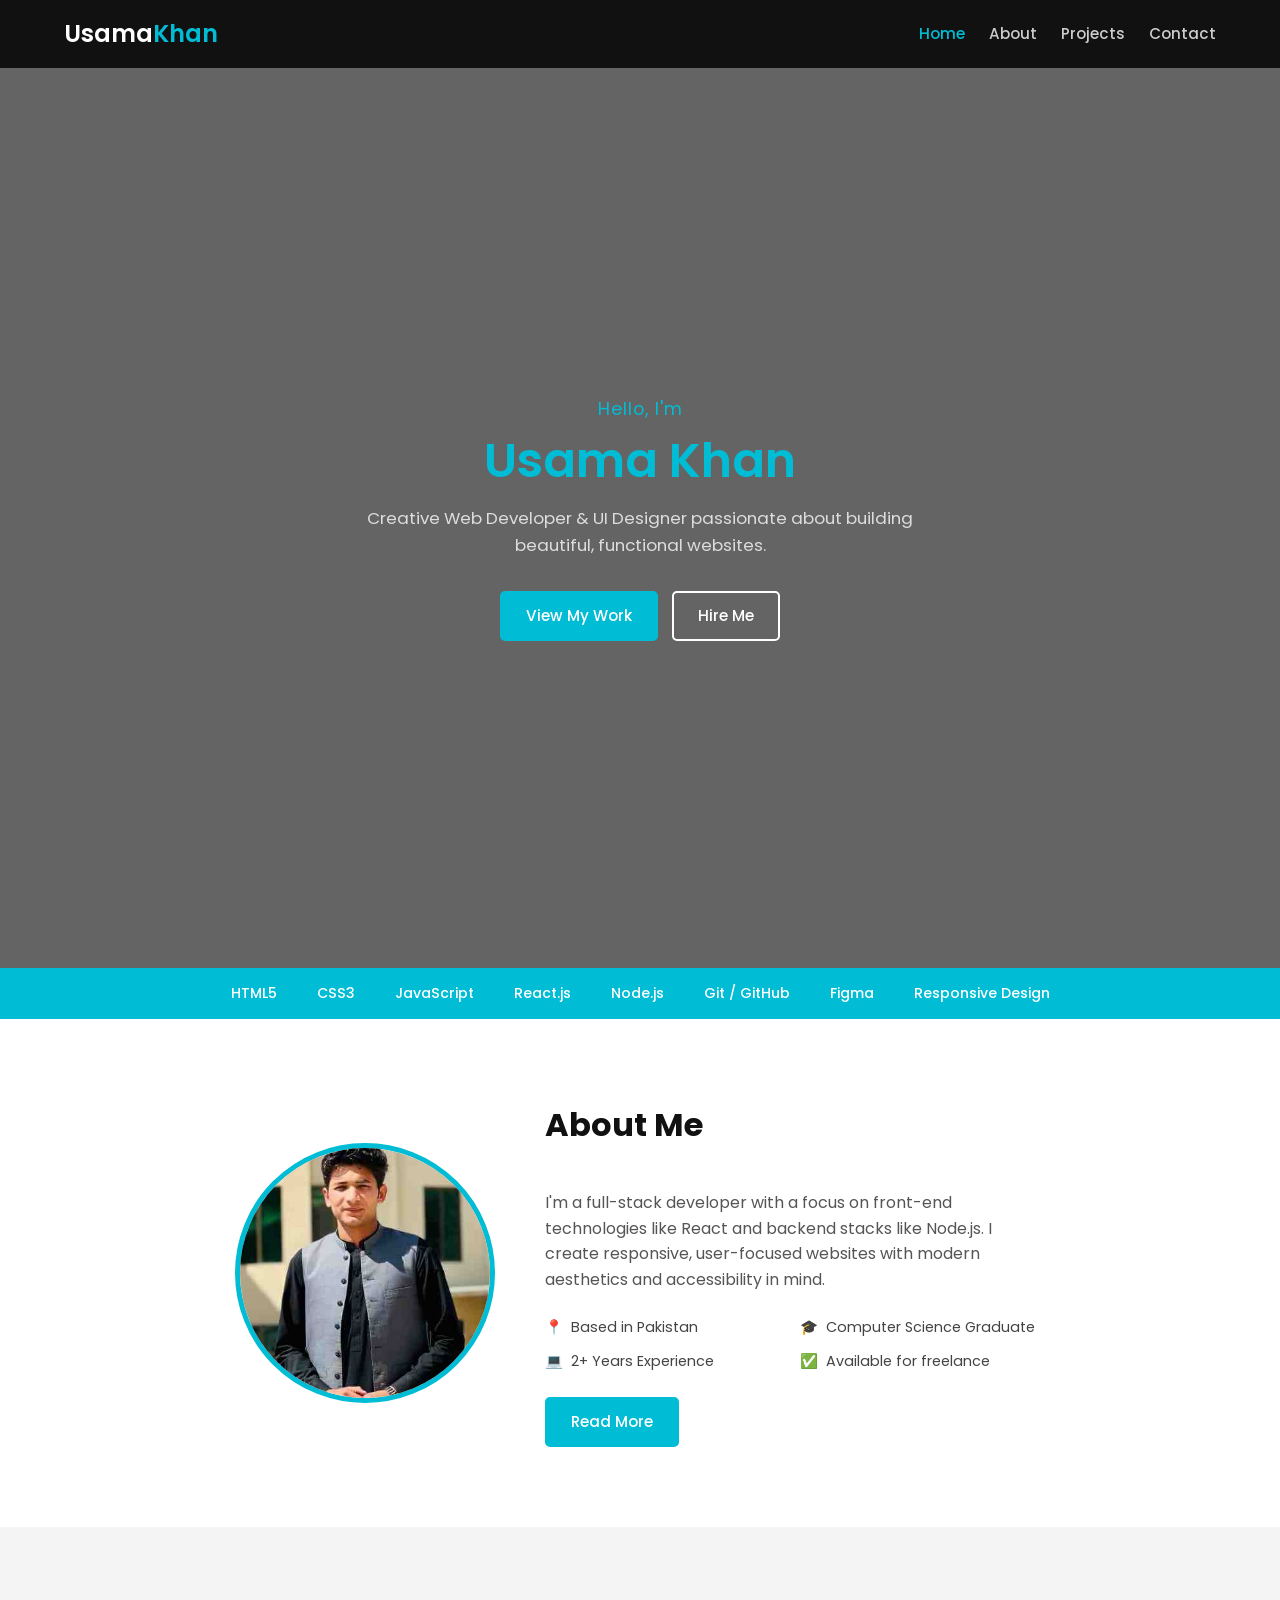
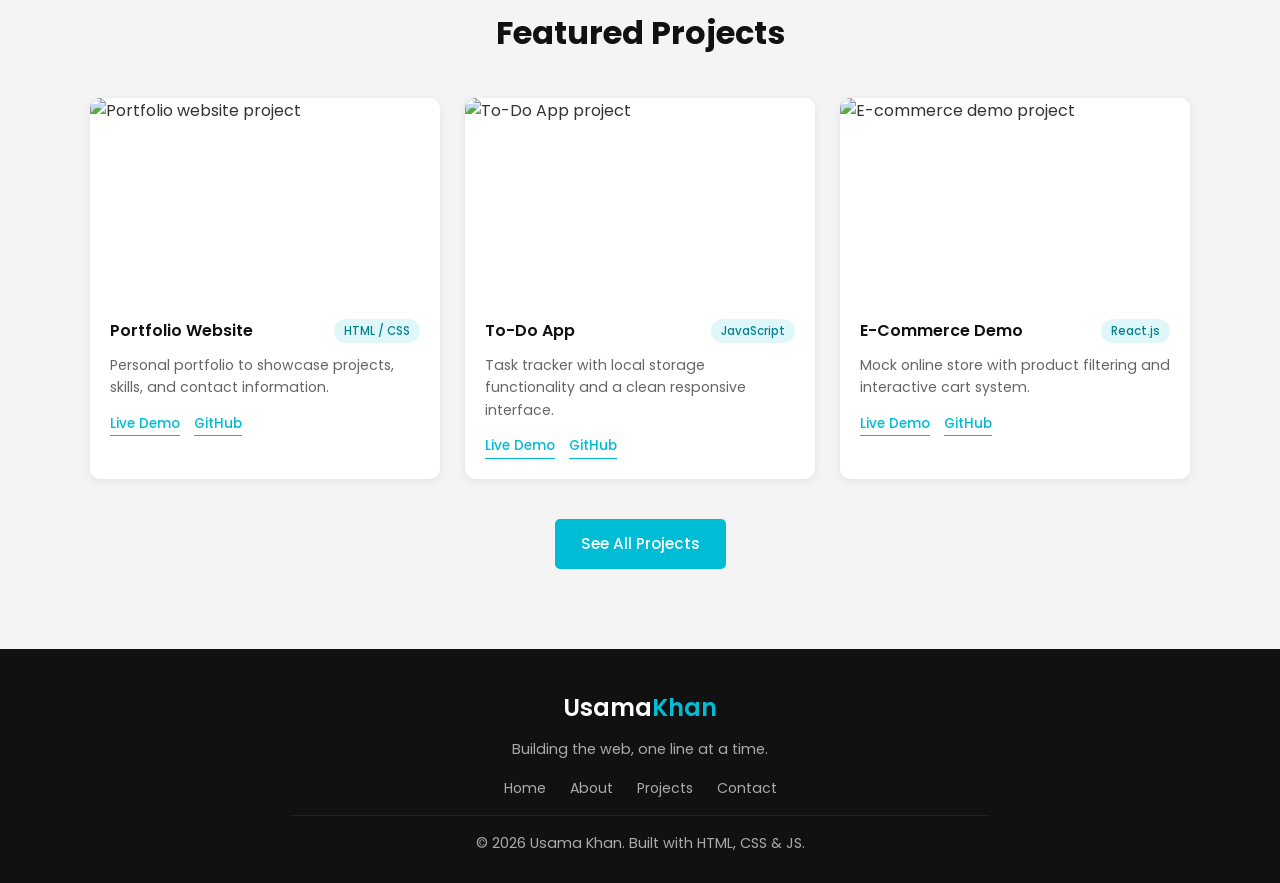
==== usama portfolio/index.html @ 375c4ed0 "Add files via upload" ====
<!DOCTYPE html>
<html lang="en">
<head>
  <meta charset="UTF-8" />
  <meta name="viewport" content="width=device-width, initial-scale=1.0" />
  <meta name="description" content="Usama Khan — Creative Web Developer & UI Designer based in Pakistan." />
  <title>Usama Khan | Portfolio</title>
  <link rel="stylesheet" href="style.css" />
  <script defer src="script.js"></script>
</head>
<body>

  <!-- HEADER -->
  <header class="header" id="header">
    <div class="container">
      <div class="logo">Usama<span>Khan</span></div>
      <nav class="navbar" id="navbar">
        <ul id="nav-list">
          <li><a href="index.html" class="active">Home</a></li>
          <li><a href="about.html">About</a></li>
          <li><a href="projects.html">Projects</a></li>
          <li><a href="contact.html">Contact</a></li>
        </ul>
        <button class="mobile-toggle" id="mobile-toggle" aria-label="Toggle navigation" aria-expanded="false">&#9776;</button>
      </nav>
    </div>
  </header>

  <!-- HERO -->
  <section class="home" id="home">
    <div class="home-content">
      <p class="home-greeting">Hello, I'm</p>
      <h1><span>Usama Khan</span></h1>
      <p class="home-sub">Creative Web Developer &amp; UI Designer passionate about building beautiful, functional websites.</p>
      <div class="home-btns">
        <a href="projects.html" class="btn">View My Work</a>
        <a href="contact.html" class="btn btn-outline">Hire Me</a>
      </div>
    </div>
  </section>

  <!-- SKILLS STRIP -->
  <section class="skills-strip">
    <div class="strip-inner">
      <span>HTML5</span><span>CSS3</span><span>JavaScript</span><span>React.js</span><span>Node.js</span><span>Git / GitHub</span><span>Figma</span><span>Responsive Design</span>
    </div>
  </section>

  <!-- ABOUT PREVIEW -->
  <section class="about-preview">
    <div class="about-preview-inner">
      <div class="about-img-wrap">
        <img src="images/profile.jpg.jpeg" alt="Usama Khan profile photo" />
      </div>
      <div class="about-preview-text">
        <h2 class="section-title left">About Me</h2>
        <p>I'm a full-stack developer with a focus on front-end technologies like React and backend stacks like Node.js. I create responsive, user-focused websites with modern aesthetics and accessibility in mind.</p>
        <ul class="about-facts">
          <li><span>&#128205;</span> Based in Pakistan</li>
          <li><span>&#127891;</span> Computer Science Graduate</li>
          <li><span>&#128187;</span> 2+ Years Experience</li>
          <li><span>&#9989;</span> Available for freelance</li>
        </ul>
        <a href="about.html" class="btn" style="margin-top: 1.5rem; display: inline-block;">Read More</a>
      </div>
    </div>
  </section>

  <!-- FEATURED PROJECTS -->
  <section class="projects" id="projects">
    <h2 class="section-title">Featured Projects</h2>
    <div class="project-grid">

      <div class="project-card">
        <img src="https://picsum.photos/600/400?21" alt="Portfolio website project" />
        <div class="project-info">
          <div class="project-top">
            <h3>Portfolio Website</h3>
            <span class="proj-tag">HTML / CSS</span>
          </div>
          <p>Personal portfolio to showcase projects, skills, and contact information.</p>
          <div class="project-links">
            <a href="#" class="proj-link">Live Demo</a>
            <a href="#" class="proj-link">GitHub</a>
          </div>
        </div>
      </div>

      <div class="project-card">
        <img src="https://picsum.photos/600/400?22" alt="To-Do App project" />
        <div class="project-info">
          <div class="project-top">
            <h3>To-Do App</h3>
            <span class="proj-tag">JavaScript</span>
          </div>
          <p>Task tracker with local storage functionality and a clean responsive interface.</p>
          <div class="project-links">
            <a href="#" class="proj-link">Live Demo</a>
            <a href="#" class="proj-link">GitHub</a>
          </div>
        </div>
      </div>

      <div class="project-card">
        <img src="https://picsum.photos/600/400?23" alt="E-commerce demo project" />
        <div class="project-info">
          <div class="project-top">
            <h3>E-Commerce Demo</h3>
            <span class="proj-tag">React.js</span>
          </div>
          <p>Mock online store with product filtering and interactive cart system.</p>
          <div class="project-links">
            <a href="#" class="proj-link">Live Demo</a>
            <a href="#" class="proj-link">GitHub</a>
          </div>
        </div>
      </div>

    </div>
    <div style="text-align:center; margin-top:2.5rem;">
      <a href="projects.html" class="btn">See All Projects</a>
    </div>
  </section>

  <!-- FOOTER -->
  <footer class="footer">
    <div class="footer-inner">
      <div class="logo" style="margin-bottom:10px;">Usama<span>Khan</span></div>
      <p>Building the web, one line at a time.</p>
      <div class="footer-links">
        <a href="index.html">Home</a>
        <a href="about.html">About</a>
        <a href="projects.html">Projects</a>
        <a href="contact.html">Contact</a>
      </div>
      <p class="footer-copy">&copy; 2026 Usama Khan. Built with HTML, CSS &amp; JS.</p>
    </div>
  </footer>

</body>
</html>
---- usama portfolio/style.css ----
@import url('https://fonts.googleapis.com/css2?family=Poppins:wght@300;400;500;600&display=swap');

/* ===== RESET ===== */
* {
  margin: 0;
  padding: 0;
  box-sizing: border-box;
}

html { scroll-behavior: smooth; }

body {
  font-family: 'Poppins', sans-serif;
  color: #333;
  line-height: 1.6;
  background-color: #f9f9f9;
}

a { text-decoration: none; color: inherit; }

/* ===== HEADER ===== */
.header {
  background: #111;
  color: #fff;
  position: sticky;
  top: 0;
  z-index: 1000;
  padding: 15px 0;
  transition: box-shadow 0.3s;
}

.header.scrolled {
  box-shadow: 0 2px 16px rgba(0, 0, 0, 0.4);
}

.container {
  width: 90%;
  margin: auto;
  display: flex;
  justify-content: space-between;
  align-items: center;
}

.logo {
  font-size: 1.5rem;
  font-weight: 600;
  color: #fff;
}

.logo span { color: #00bcd4; }

.navbar {
  display: flex;
  align-items: center;
}

.navbar ul {
  list-style: none;
  display: flex;
  gap: 24px;
}

.navbar a {
  color: #ccc;
  text-decoration: none;
  transition: color 0.3s;
  font-weight: 500;
  font-size: 0.95rem;
}

.navbar a:hover,
.navbar a.active { color: #00bcd4; }

.mobile-toggle {
  display: none;
  font-size: 1.5rem;
  cursor: pointer;
  background: none;
  border: none;
  color: #fff;
  line-height: 1;
  margin-left: 16px;
}

/* ===== BUTTONS ===== */
.btn {
  background: #00bcd4;
  color: #fff;
  padding: 11px 24px;
  border: 2px solid #00bcd4;
  border-radius: 5px;
  cursor: pointer;
  transition: background 0.3s, color 0.3s;
  font-family: 'Poppins', sans-serif;
  font-size: 0.95rem;
  font-weight: 500;
  display: inline-block;
}

.btn:hover {
  background: #0199b7;
  border-color: #0199b7;
}

.btn-outline {
  background: transparent;
  color: #fff;
  border: 2px solid #fff;
}

.btn-outline:hover {
  background: #fff;
  color: #111;
}

/* ===== SECTION TITLE ===== */
.section-title {
  text-align: center;
  font-size: 2rem;
  margin-bottom: 40px;
  color: #111;
}

.section-title.left { text-align: left; }

/* ===== HOME / HERO ===== */
.home {
  height: 100vh;
  background: linear-gradient(rgba(0,0,0,0.6), rgba(0,0,0,0.6)),
    url('https://images.unsplash.com/photo-1521737604893-d14cc237f11d?w=1600') center/cover no-repeat;
  color: #fff;
  display: flex;
  align-items: center;
  justify-content: center;
  text-align: center;
  padding: 0 20px;
}

.home-greeting {
  font-size: 1.1rem;
  color: #00bcd4;
  margin-bottom: 8px;
  letter-spacing: 1px;
}

.home-content h1 {
  font-size: 3rem;
  font-weight: 600;
  line-height: 1.2;
}

.home-content h1 span { color: #00bcd4; }

.home-sub {
  margin: 16px auto 32px;
  max-width: 560px;
  font-size: 1.05rem;
  color: #ddd;
}

.home-btns {
  display: flex;
  gap: 14px;
  justify-content: center;
  flex-wrap: wrap;
}

/* ===== SKILLS STRIP ===== */
.skills-strip {
  background: #00bcd4;
  padding: 14px 0;
}

.strip-inner {
  display: flex;
  gap: 40px;
  justify-content: center;
  flex-wrap: wrap;
  padding: 0 20px;
}

.strip-inner span {
  color: #fff;
  font-weight: 500;
  font-size: 0.88rem;
  white-space: nowrap;
}

/* ===== ABOUT PREVIEW (index.html) ===== */
.about-preview {
  background: #fff;
  padding: 80px 5%;
}

.about-preview-inner {
  max-width: 1000px;
  margin: 0 auto;
  display: flex;
  flex-wrap: wrap;
  gap: 50px;
  align-items: center;
  justify-content: center;
}

.about-img-wrap { flex-shrink: 0; }

.about-img-wrap img {
  width: 260px;
  height: 260px;
  border-radius: 50%;
  object-fit: cover;
  border: 5px solid #00bcd4;
  background: #ddd;
  display: block;
}

.about-preview-text { max-width: 500px; }

.about-preview-text p {
  color: #555;
  margin-bottom: 1.5rem;
}

.about-facts {
  list-style: none;
  display: grid;
  grid-template-columns: 1fr 1fr;
  gap: 10px;
}

.about-facts li {
  font-size: 0.9rem;
  color: #444;
  display: flex;
  align-items: center;
  gap: 8px;
}

/* ===== PROJECTS ===== */
.projects {
  background: #f4f4f4;
  padding: 80px 5%;
}

.projects-page { background: #f4f4f4; padding-top: 2rem; }

.project-grid {
  display: grid;
  grid-template-columns: repeat(auto-fit, minmax(290px, 1fr));
  gap: 25px;
  max-width: 1100px;
  margin: 0 auto;
}

.project-card {
  background: #fff;
  border-radius: 10px;
  box-shadow: 0 2px 8px rgba(0,0,0,0.08);
  overflow: hidden;
  transition: transform 0.3s, box-shadow 0.3s;
}

.project-card:hover {
  transform: translateY(-6px);
  box-shadow: 0 8px 24px rgba(0,0,0,0.12);
}

.project-card.hidden { display: none; }

.project-card img {
  width: 100%;
  height: 200px;
  object-fit: cover;
  display: block;
}

.project-info { padding: 20px; }

.project-top {
  display: flex;
  align-items: center;
  justify-content: space-between;
  margin-bottom: 10px;
}

.project-info h3 {
  color: #111;
  font-size: 1rem;
  font-weight: 600;
}

.proj-tag {
  font-size: 0.72rem;
  padding: 3px 10px;
  border-radius: 20px;
  background: #e0f7fa;
  color: #00838f;
  font-weight: 500;
  white-space: nowrap;
}

.project-info p {
  font-size: 0.88rem;
  color: #666;
  line-height: 1.6;
  margin-bottom: 14px;
}

.project-links { display: flex; gap: 14px; }

.proj-link {
  font-size: 0.85rem;
  font-weight: 500;
  color: #00bcd4;
  border-bottom: 1px solid #00bcd4;
  padding-bottom: 1px;
  transition: color 0.2s;
}

.proj-link:hover { color: #0199b7; border-color: #0199b7; }

/* ===== PROJECT FILTERS ===== */
.proj-filters {
  display: flex;
  justify-content: center;
  gap: 10px;
  flex-wrap: wrap;
  padding: 2.5rem 5% 1.5rem;
  background: #f4f4f4;
}

.filter-btn {
  padding: 8px 20px;
  border: 1px solid #00bcd4;
  border-radius: 25px;
  background: #fff;
  color: #00bcd4;
  cursor: pointer;
  font-family: 'Poppins', sans-serif;
  font-size: 0.88rem;
  font-weight: 500;
  transition: background 0.2s, color 0.2s;
}

.filter-btn:hover,
.filter-btn.active {
  background: #00bcd4;
  color: #fff;
}

/* ===== CONTACT ===== */
.contact { padding: 80px 5%; background: #fff; }
.contact-page { background: #fff; }

.contact-layout {
  max-width: 1000px;
  margin: 0 auto;
  display: grid;
  grid-template-columns: 1fr 1.5fr;
  gap: 50px;
  align-items: start;
}

.contact-info-col h2 {
  font-size: 1.5rem;
  color: #111;
  margin-bottom: 12px;
}

.contact-info-col > p {
  color: #555;
  font-size: 0.92rem;
  line-height: 1.7;
  margin-bottom: 2rem;
}

.contact-detail {
  display: flex;
  align-items: flex-start;
  gap: 14px;
  margin-bottom: 1.25rem;
}

.contact-icon {
  width: 42px;
  height: 42px;
  background: #e0f7fa;
  border-radius: 10px;
  display: flex;
  align-items: center;
  justify-content: center;
  font-size: 1.1rem;
  flex-shrink: 0;
}

.contact-detail strong {
  display: block;
  font-size: 0.9rem;
  color: #111;
  margin-bottom: 2px;
}

.contact-detail p { font-size: 0.88rem; color: #666; margin: 0; }

.contact-socials { display: flex; gap: 10px; margin-top: 2rem; }

.contact-socials a {
  width: 38px;
  height: 38px;
  border-radius: 8px;
  border: 1px solid #ccc;
  display: flex;
  align-items: center;
  justify-content: center;
  font-size: 0.78rem;
  font-weight: 600;
  color: #444;
  transition: background 0.2s, color 0.2s, border-color 0.2s;
}

.contact-socials a:hover {
  background: #00bcd4;
  color: #fff;
  border-color: #00bcd4;
}

.contact-form-col {
  background: #f9f9f9;
  border-radius: 12px;
  padding: 2rem;
  border: 1px solid #eee;
}

.contact-form {
  display: flex;
  flex-direction: column;
  gap: 14px;
}

.form-row {
  display: grid;
  grid-template-columns: 1fr 1fr;
  gap: 14px;
}

.form-group {
  display: flex;
  flex-direction: column;
  gap: 5px;
}

.form-group label {
  font-size: 0.85rem;
  font-weight: 500;
  color: #444;
}

.contact-form input,
.contact-form textarea {
  padding: 12px 14px;
  border: 1px solid #ddd;
  border-radius: 6px;
  font-size: 0.92rem;
  font-family: 'Poppins', sans-serif;
  outline: none;
  transition: border-color 0.2s;
  background: #fff;
}

.contact-form input:focus,
.contact-form textarea:focus { border-color: #00bcd4; }

.contact-form textarea { min-height: 140px; resize: vertical; }

.form-success {
  display: none;
  text-align: center;
  padding: 1.5rem 1rem;
  color: #2e7d32;
  font-size: 0.92rem;
  font-weight: 500;
  background: #f0fdf0;
  border-radius: 8px;
  border: 1px solid #c8e6c9;
  margin-top: 10px;
}

/* ===== PAGE HERO ===== */
.page-hero {
  background: linear-gradient(135deg, #0f2027, #203a43, #2c5364);
  color: #fff;
  text-align: center;
  padding: 5rem 20px 4rem;
}

.page-hero h1 {
  font-size: 2.4rem;
  font-weight: 600;
  margin-bottom: 12px;
}

.page-hero p {
  font-size: 1rem;
  color: #aad4e0;
  max-width: 500px;
  margin: 0 auto;
}

/* ===== ABOUT FULL PAGE ===== */
.about-full { background: #fff; padding: 80px 5%; }

.about-full-inner {
  max-width: 1000px;
  margin: 0 auto;
  display: flex;
  flex-wrap: wrap;
  gap: 50px;
  align-items: flex-start;
  justify-content: center;
}

.about-social {
  display: flex;
  gap: 8px;
  justify-content: center;
  margin-top: 16px;
}

.about-social a {
  width: 36px;
  height: 36px;
  border-radius: 6px;
  border: 1px solid #ccc;
  display: flex;
  align-items: center;
  justify-content: center;
  font-size: 0.78rem;
  font-weight: 600;
  color: #444;
  transition: background 0.2s, color 0.2s, border-color 0.2s;
}

.about-social a:hover {
  background: #00bcd4;
  color: #fff;
  border-color: #00bcd4;
}

.about-bio { max-width: 520px; }

.about-bio h2 { font-size: 1.8rem; color: #111; margin-bottom: 4px; }

.bio-role { color: #00bcd4; font-weight: 500; margin-bottom: 1rem; font-size: 1rem; }

.about-bio p { color: #555; font-size: 0.95rem; line-height: 1.8; }

.bio-details {
  margin-top: 1.5rem;
  border-top: 1px solid #eee;
  padding-top: 1.5rem;
  display: flex;
  flex-direction: column;
  gap: 10px;
}

.bio-item { display: flex; gap: 12px; font-size: 0.9rem; align-items: center; }

.bio-label { font-weight: 600; color: #111; min-width: 90px; }

.available-badge {
  background: #e0f7fa;
  color: #00838f;
  font-size: 0.8rem;
  padding: 3px 12px;
  border-radius: 20px;
  font-weight: 500;
}

/* ===== SKILLS FULL PAGE ===== */
.skills-full { background: #f4f4f4; padding: 80px 5%; }

.skills-category-grid {
  display: grid;
  grid-template-columns: repeat(auto-fit, minmax(280px, 1fr));
  gap: 28px;
  max-width: 1000px;
  margin: 0 auto;
}

.skill-category {
  background: #fff;
  border-radius: 10px;
  padding: 1.75rem;
  box-shadow: 0 2px 8px rgba(0,0,0,0.06);
}

.skill-category h3 {
  font-size: 1rem;
  color: #111;
  margin-bottom: 1.25rem;
  font-weight: 600;
  border-left: 3px solid #00bcd4;
  padding-left: 10px;
}

.skill-bars { display: flex; flex-direction: column; gap: 16px; }

.skill-bar-item { display: flex; flex-direction: column; gap: 6px; }

.skill-bar-top {
  display: flex;
  justify-content: space-between;
  font-size: 0.85rem;
  color: #444;
}

.skill-bar-bg {
  height: 7px;
  background: #e0e0e0;
  border-radius: 4px;
  overflow: hidden;
}

.skill-bar-fill {
  height: 100%;
  background: #00bcd4;
  border-radius: 4px;
}

/* ===== TIMELINE ===== */
.timeline-section { background: #fff; padding: 80px 5%; }

.timeline {
  max-width: 700px;
  margin: 0 auto;
  padding-left: 30px;
  border-left: 2px solid #e0e0e0;
}

.timeline-item { position: relative; margin-bottom: 2.5rem; }

.timeline-dot {
  position: absolute;
  left: -39px;
  top: 4px;
  width: 14px;
  height: 14px;
  border-radius: 50%;
  background: #00bcd4;
  border: 2px solid #fff;
  box-shadow: 0 0 0 2px #00bcd4;
}

.timeline-date {
  font-size: 0.8rem;
  color: #00bcd4;
  font-weight: 500;
  display: block;
  margin-bottom: 4px;
}

.timeline-content h3 {
  font-size: 1rem;
  color: #111;
  font-weight: 600;
  margin-bottom: 6px;
}

.timeline-content p { font-size: 0.88rem; color: #666; line-height: 1.7; }

/* ===== FOOTER ===== */
.footer {
  background: #111;
  color: #eee;
  text-align: center;
  padding: 40px 20px 20px;
}

.footer-inner { max-width: 700px; margin: 0 auto; }

.footer p { font-size: 0.9rem; color: #aaa; margin-bottom: 0.5rem; }

.footer-links {
  display: flex;
  justify-content: center;
  gap: 24px;
  flex-wrap: wrap;
  margin: 16px 0;
}

.footer-links a { color: #aaa; font-size: 0.88rem; transition: color 0.2s; }

.footer-links a:hover { color: #00bcd4; }

.footer-copy {
  font-size: 0.8rem;
  color: #555;
  margin-top: 1rem;
  border-top: 1px solid #222;
  padding-top: 1rem;
}

/* ===== RESPONSIVE ===== */
@media (max-width: 768px) {
  .navbar ul {
    display: none;
    flex-direction: column;
    background: #1a1a1a;
    position: absolute;
    right: 5%;
    top: 62px;
    width: 180px;
    padding: 12px;
    border-radius: 8px;
    border: 1px solid #333;
    z-index: 999;
  }

  .navbar ul.show { display: flex; }

  .mobile-toggle { display: block; }

  .home-content h1 { font-size: 2.1rem; }

  .about-preview-inner,
  .about-full-inner {
    flex-direction: column;
    align-items: center;
    text-align: center;
  }

  .section-title.left { text-align: center; }

  .about-facts { grid-template-columns: 1fr; }

  .contact-layout { grid-template-columns: 1fr; gap: 2rem; }

  .form-row { grid-template-columns: 1fr; }

  .page-hero h1 { font-size: 1.8rem; }
}
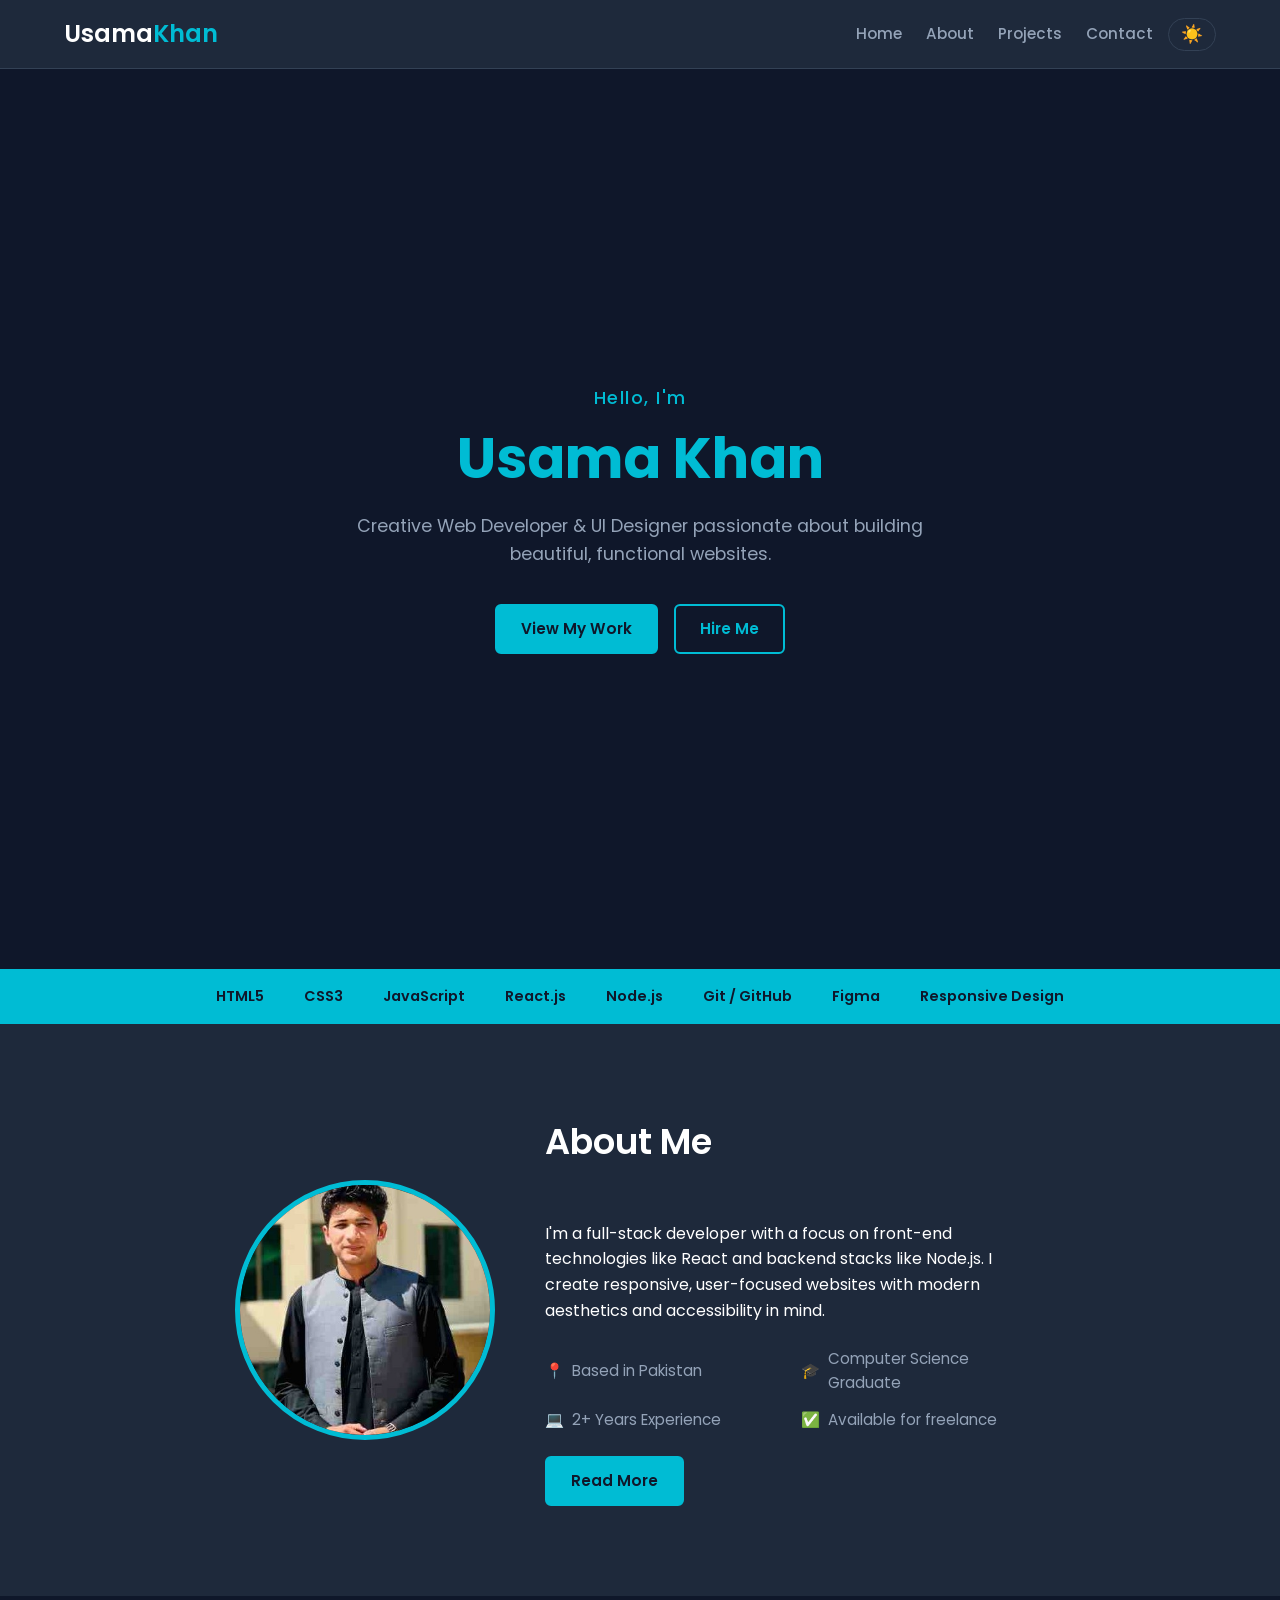
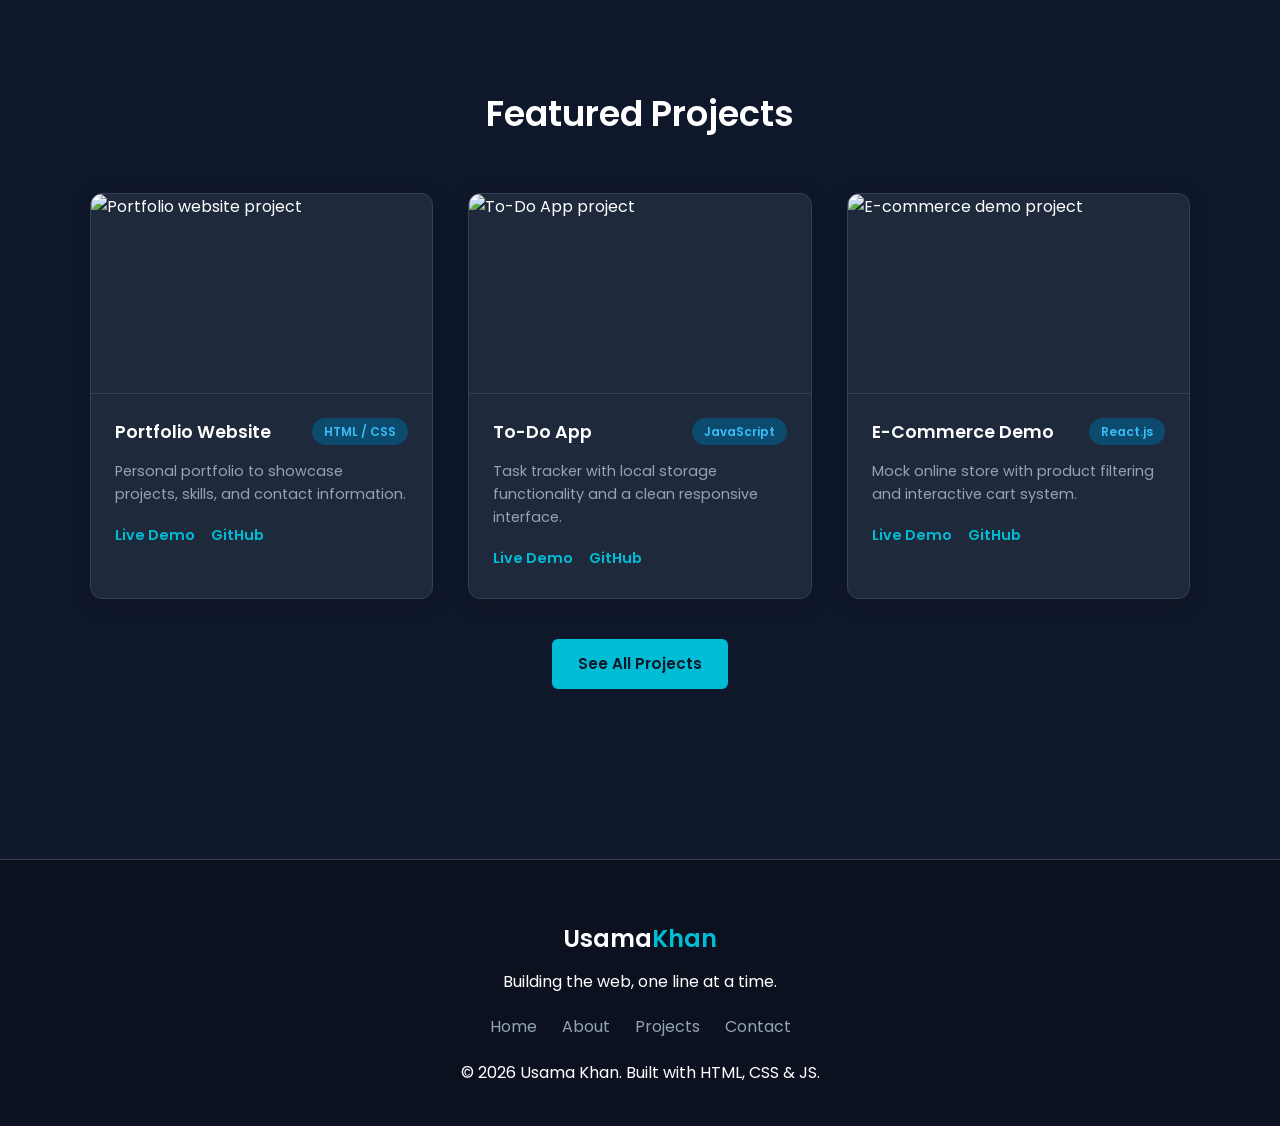
==== commit 1eb63fff: "Add files via upload" ====
--- a/usama portfolio/index.html
+++ b/usama portfolio/index.html
@@ -1,32 +1,42 @@
 <!DOCTYPE html>
 <html lang="en">
-<head>
-  <meta charset="UTF-8" />
-  <meta name="viewport" content="width=device-width, initial-scale=1.0" />
-  <meta name="description" content="Usama Khan — Creative Web Developer & UI Designer based in Pakistan." />
-  <title>Usama Khan | Portfolio</title>
-  <link rel="stylesheet" href="style.css" />
-  <script defer src="script.js"></script>
-</head>
+  <head>
+    <meta charset="UTF-8" />
+    <meta name="viewport" content="width=device-width, initial-scale=1.0" />
+    <title>Usama Khan | Full-Stack Developer Portfolio</title>
+    <meta name="description" content="Welcome to the professional portfolio of Usama Khan. A Software Engineering student specializing in PHP, Laravel, JavaScript, and dynamic web solutions." />
+    
+    <meta property="og:type" content="website" />
+    <meta property="og:url" content="https://usamakhanportfolio.netlify.app/" />
+    <meta property="og:title" content="Usama Khan | Full-Stack Developer Portfolio" />
+    <meta property="og:description" content="Explore advanced software development projects, frontend skills, and web engineering solutions by Usama Khan." />
+    <meta property="og:image" content="https://usamakhanportfolio.netlify.app/images/og-preview.jpg" />
+  
+    <meta property="twitter:card" content="summary_large_image" />
+    <meta property="twitter:title" content="Usama Khan | Full-Stack Developer Portfolio" />
+    <meta property="twitter:description" content="Explore software engineering projects and custom web applications built by Usama Khan." />
+    
+    <link rel="stylesheet" href="style.css" />
+    <script defer src="script.js"></script>
+  </head>
 <body>
 
-  <!-- HEADER -->
   <header class="header" id="header">
     <div class="container">
       <div class="logo">Usama<span>Khan</span></div>
       <nav class="navbar" id="navbar">
         <ul id="nav-list">
-          <li><a href="index.html" class="active">Home</a></li>
+          <li><a href="index.html">Home</a></li>
           <li><a href="about.html">About</a></li>
           <li><a href="projects.html">Projects</a></li>
           <li><a href="contact.html">Contact</a></li>
         </ul>
+        <button id="theme-toggle" class="theme-toggle-btn" aria-label="Toggle theme">☀️</button>
         <button class="mobile-toggle" id="mobile-toggle" aria-label="Toggle navigation" aria-expanded="false">&#9776;</button>
       </nav>
     </div>
   </header>
 
-  <!-- HERO -->
   <section class="home" id="home">
     <div class="home-content">
       <p class="home-greeting">Hello, I'm</p>
@@ -39,14 +49,12 @@
     </div>
   </section>
 
-  <!-- SKILLS STRIP -->
   <section class="skills-strip">
     <div class="strip-inner">
       <span>HTML5</span><span>CSS3</span><span>JavaScript</span><span>React.js</span><span>Node.js</span><span>Git / GitHub</span><span>Figma</span><span>Responsive Design</span>
     </div>
   </section>
 
-  <!-- ABOUT PREVIEW -->
   <section class="about-preview">
     <div class="about-preview-inner">
       <div class="about-img-wrap">
@@ -66,7 +74,6 @@
     </div>
   </section>
 
-  <!-- FEATURED PROJECTS -->
   <section class="projects" id="projects">
     <h2 class="section-title">Featured Projects</h2>
     <div class="project-grid">
@@ -122,7 +129,6 @@
     </div>
   </section>
 
-  <!-- FOOTER -->
   <footer class="footer">
     <div class="footer-inner">
       <div class="logo" style="margin-bottom:10px;">Usama<span>Khan</span></div>
@@ -138,4 +144,4 @@
   </footer>
 
 </body>
-</html>
+</html>
--- a/usama portfolio/style.css
+++ b/usama portfolio/style.css
@@ -1,40 +1,71 @@
-@import url('https://fonts.googleapis.com/css2?family=Poppins:wght@300;400;500;600&display=swap');
-
-/* ===== RESET ===== */
+@import url('https://fonts.googleapis.com/css2?family=Poppins:wght=300;400;500;600&display=swap');
+
+/* ===== RESET & GLOBAL MODERN THEME ===== */
 * {
   margin: 0;
   padding: 0;
   box-sizing: border-box;
 }
 
-html { scroll-behavior: smooth; }
+html { 
+  scroll-behavior: smooth; 
+}
+
+/* ── DYNAMIC SYSTEM VARIABLES (Theme Control) ── */
+:root {
+  /* Default Dark Mode (Slate / Navy Premium Hybrid) */
+  --bg-primary: #0f172a;
+  --bg-secondary: #1e293b;
+  --text-main: #ffffff;
+  --text-muted: #94a3b8;
+  --border-color: #334155;
+  --input-bg: #0f172a;
+  --header-bg: #1e293b;
+}
+
+body.light-mode {
+  /* Dynamic Light Mode overrides */
+  --bg-primary: #f4f6f9 !important;
+  --bg-secondary: #ffffff !important;
+  --text-main: #0f172a !important;
+  --text-muted: #4a5568 !important;
+  --border-color: rgba(10, 25, 47, 0.1) !important;
+  --input-bg: #e2e8f0 !important;
+  --header-bg: #ffffff !important;
+}
 
 body {
   font-family: 'Poppins', sans-serif;
-  color: #333;
+  color: var(--text-main) !important;
   line-height: 1.6;
-  background-color: #f9f9f9;
-}
-
-a { text-decoration: none; color: inherit; }
-
-/* ===== HEADER ===== */
+  background-color: var(--bg-primary) !important;
+  transition: background-color 0.3s ease, color 0.3s ease !important;
+}
+
+a { 
+  text-decoration: none; 
+  color: inherit; 
+}
+
+/* ===== HEADER / NAVIGATION ===== */
 .header {
-  background: #111;
-  color: #fff;
+  background: var(--header-bg) !important;
+  color: var(--text-main) !important;
   position: sticky;
   top: 0;
   z-index: 1000;
   padding: 15px 0;
-  transition: box-shadow 0.3s;
+  border-bottom: 1px solid var(--border-color) !important;
+  transition: background-color 0.3s, box-shadow 0.3s;
 }
 
 .header.scrolled {
-  box-shadow: 0 2px 16px rgba(0, 0, 0, 0.4);
+  box-shadow: 0 4px 20px rgba(0, 0, 0, 0.15);
 }
 
 .container {
   width: 90%;
+  max-width: 1200px;
   margin: auto;
   display: flex;
   justify-content: space-between;
@@ -44,10 +75,12 @@
 .logo {
   font-size: 1.5rem;
   font-weight: 600;
-  color: #fff;
-}
-
-.logo span { color: #00bcd4; }
+  color: var(--text-main) !important;
+}
+
+.logo span { 
+  color: #00bcd4; 
+}
 
 .navbar {
   display: flex;
@@ -61,7 +94,7 @@
 }
 
 .navbar a {
-  color: #ccc;
+  color: var(--text-muted) !important;
   text-decoration: none;
   transition: color 0.3s;
   font-weight: 500;
@@ -69,7 +102,9 @@
 }
 
 .navbar a:hover,
-.navbar a.active { color: #00bcd4; }
+.navbar a.active { 
+  color: #00bcd4 !important; 
+}
 
 .mobile-toggle {
   display: none;
@@ -77,56 +112,84 @@
   cursor: pointer;
   background: none;
   border: none;
-  color: #fff;
+  color: var(--text-main) !important;
   line-height: 1;
   margin-left: 16px;
+}
+
+/* ── INTERACTIVE THEME TOGGLE BUTTON ── */
+.theme-toggle-btn {
+  background: none !important;
+  border: 1px solid var(--border-color) !important;
+  color: var(--text-main) !important;
+  font-size: 1.1rem !important;
+  cursor: pointer !important;
+  padding: 5px 12px !important;
+  border-radius: 20px !important;
+  margin-left: 15px !important;
+  display: inline-flex !important;
+  align-items: center !important;
+  justify-content: center !important;
+  transition: all 0.3s ease !important;
+}
+
+.theme-toggle-btn:hover {
+  transform: scale(1.08);
 }
 
 /* ===== BUTTONS ===== */
 .btn {
   background: #00bcd4;
-  color: #fff;
+  color: #0f172a; 
   padding: 11px 24px;
   border: 2px solid #00bcd4;
-  border-radius: 5px;
+  border-radius: 6px;
   cursor: pointer;
-  transition: background 0.3s, color 0.3s;
+  transition: background 0.3s, color 0.3s, border-color 0.3s, transform 0.2s;
   font-family: 'Poppins', sans-serif;
   font-size: 0.95rem;
-  font-weight: 500;
+  font-weight: 600;
   display: inline-block;
 }
 
 .btn:hover {
   background: #0199b7;
   border-color: #0199b7;
+  color: #fff;
 }
 
 .btn-outline {
   background: transparent;
-  color: #fff;
-  border: 2px solid #fff;
+  color: #00bcd4;
+  border: 2px solid #00bcd4;
 }
 
 .btn-outline:hover {
-  background: #fff;
-  color: #111;
+  background: #00bcd4;
+  color: #0f172a;
 }
 
 /* ===== SECTION TITLE ===== */
 .section-title {
   text-align: center;
-  font-size: 2rem;
-  margin-bottom: 40px;
-  color: #111;
-}
-
-.section-title.left { text-align: left; }
+  font-size: 2.2rem;
+  margin-bottom: 50px;
+  color: var(--text-main) !important;
+  font-weight: 600;
+}
+
+.section-title span {
+  color: #00bcd4;
+}
+
+.section-title.left { 
+  text-align: left; 
+}
 
 /* ===== HOME / HERO ===== */
 .home {
   height: 100vh;
-  background: linear-gradient(rgba(0,0,0,0.6), rgba(0,0,0,0.6)),
+  background: linear-gradient(rgba(15, 23, 42, 0.85), rgba(15, 23, 42, 0.95)),
     url('https://images.unsplash.com/photo-1521737604893-d14cc237f11d?w=1600') center/cover no-repeat;
   color: #fff;
   display: flex;
@@ -136,31 +199,40 @@
   padding: 0 20px;
 }
 
+body.light-mode .home {
+  background: linear-gradient(rgba(244, 246, 249, 0.9), rgba(244, 246, 249, 0.95)),
+    url('https://images.unsplash.com/photo-1521737604893-d14cc237f11d?w=1600') center/cover no-repeat !important;
+}
+
 .home-greeting {
   font-size: 1.1rem;
   color: #00bcd4;
-  margin-bottom: 8px;
-  letter-spacing: 1px;
+  margin-bottom: 12px;
+  letter-spacing: 1.5px;
+  font-weight: 500;
 }
 
 .home-content h1 {
-  font-size: 3rem;
-  font-weight: 600;
+  font-size: 3.5rem;
+  font-weight: 700;
   line-height: 1.2;
-}
-
-.home-content h1 span { color: #00bcd4; }
+  color: var(--text-main) !important;
+}
+
+.home-content h1 span { 
+  color: #00bcd4; 
+}
 
 .home-sub {
-  margin: 16px auto 32px;
-  max-width: 560px;
-  font-size: 1.05rem;
-  color: #ddd;
+  margin: 20px auto 36px;
+  max-width: 600px;
+  font-size: 1.1rem;
+  color: var(--text-muted) !important;
 }
 
 .home-btns {
   display: flex;
-  gap: 14px;
+  gap: 16px;
   justify-content: center;
   flex-wrap: wrap;
 }
@@ -168,7 +240,7 @@
 /* ===== SKILLS STRIP ===== */
 .skills-strip {
   background: #00bcd4;
-  padding: 14px 0;
+  padding: 16px 0;
 }
 
 .strip-inner {
@@ -180,16 +252,17 @@
 }
 
 .strip-inner span {
-  color: #fff;
-  font-weight: 500;
-  font-size: 0.88rem;
+  color: #0f172a; 
+  font-weight: 600;
+  font-size: 0.9rem;
   white-space: nowrap;
 }
 
 /* ===== ABOUT PREVIEW (index.html) ===== */
 .about-preview {
-  background: #fff;
-  padding: 80px 5%;
+  background: var(--bg-secondary) !important; 
+  padding: 90px 5%;
+  transition: background-color 0.3s ease;
 }
 
 .about-preview-inner {
@@ -202,7 +275,9 @@
   justify-content: center;
 }
 
-.about-img-wrap { flex-shrink: 0; }
+.about-img-wrap { 
+  flex-shrink: 0; 
+}
 
 .about-img-wrap img {
   width: 260px;
@@ -210,14 +285,16 @@
   border-radius: 50%;
   object-fit: cover;
   border: 5px solid #00bcd4;
-  background: #ddd;
+  background: var(--input-bg);
   display: block;
 }
 
-.about-preview-text { max-width: 500px; }
+.about-preview-text { 
+  max-width: 500px; 
+}
 
 .about-preview-text p {
-  color: #555;
+  color: var(--text-main) !important;
   margin-bottom: 1.5rem;
 }
 
@@ -225,132 +302,157 @@
   list-style: none;
   display: grid;
   grid-template-columns: 1fr 1fr;
-  gap: 10px;
+  gap: 12px;
 }
 
 .about-facts li {
-  font-size: 0.9rem;
-  color: #444;
+  font-size: 0.95rem;
+  color: var(--text-muted) !important;
   display: flex;
   align-items: center;
   gap: 8px;
 }
 
 /* ===== PROJECTS ===== */
-.projects {
-  background: #f4f4f4;
-  padding: 80px 5%;
-}
-
-.projects-page { background: #f4f4f4; padding-top: 2rem; }
+.projects, .projects-page {
+  background: var(--bg-primary) !important;
+  padding: 90px 5%;
+  transition: background-color 0.3s ease;
+}
 
 .project-grid {
-  display: grid;
-  grid-template-columns: repeat(auto-fit, minmax(290px, 1fr));
-  gap: 25px;
+  display: grid !important;
+  grid-template-columns: repeat(auto-fit, minmax(310px, 1fr)) !important;
+  gap: 35px !important; 
   max-width: 1100px;
   margin: 0 auto;
 }
 
 .project-card {
-  background: #fff;
-  border-radius: 10px;
-  box-shadow: 0 2px 8px rgba(0,0,0,0.08);
+  background: var(--bg-secondary) !important;
+  border-radius: 12px;
+  border: 1px solid var(--border-color) !important;
   overflow: hidden;
-  transition: transform 0.3s, box-shadow 0.3s;
+  box-shadow: 0 4px 20px rgba(0,0,0,0.15);
+  display: flex !important;
+  flex-direction: column !important;
+  height: 100% !important;
+  margin: 0 !important;
+  transition: transform 0.3s ease, border-color 0.3s, box-shadow 0.3s, background-color 0.3s ease;
 }
 
 .project-card:hover {
-  transform: translateY(-6px);
-  box-shadow: 0 8px 24px rgba(0,0,0,0.12);
-}
-
-.project-card.hidden { display: none; }
+  transform: translateY(-8px);
+  border-color: #00bcd4 !important;
+  box-shadow: 0 12px 30px rgba(0, 188, 212, 0.2);
+}
+
+.project-card.hidden { 
+  display: none !important; 
+}
 
 .project-card img {
   width: 100%;
   height: 200px;
   object-fit: cover;
   display: block;
-}
-
-.project-info { padding: 20px; }
+  border-bottom: 1px solid var(--border-color) !important;
+}
+
+.project-info { 
+  padding: 24px; 
+}
 
 .project-top {
   display: flex;
   align-items: center;
   justify-content: space-between;
-  margin-bottom: 10px;
+  margin-bottom: 14px;
 }
 
 .project-info h3 {
-  color: #111;
-  font-size: 1rem;
+  color: var(--text-main) !important;
+  font-size: 1.1rem;
   font-weight: 600;
 }
 
 .proj-tag {
-  font-size: 0.72rem;
-  padding: 3px 10px;
+  font-size: 0.75rem;
+  padding: 4px 12px;
   border-radius: 20px;
-  background: #e0f7fa;
-  color: #00838f;
-  font-weight: 500;
+  background: #0c4a6e; 
+  color: #38bdf8; 
+  font-weight: 600;
   white-space: nowrap;
 }
 
+body.light-mode .proj-tag {
+  background: #e0f2fe !important;
+  color: #0369a1 !important;
+}
+
 .project-info p {
-  font-size: 0.88rem;
-  color: #666;
+  font-size: 0.9rem;
+  color: var(--text-muted) !important;
   line-height: 1.6;
-  margin-bottom: 14px;
-}
-
-.project-links { display: flex; gap: 14px; }
+  margin-bottom: 18px;
+}
+
+.project-links { 
+  display: flex; 
+  gap: 16px; 
+}
 
 .proj-link {
-  font-size: 0.85rem;
-  font-weight: 500;
+  font-size: 0.9rem;
+  font-weight: 600;
   color: #00bcd4;
-  border-bottom: 1px solid #00bcd4;
-  padding-bottom: 1px;
-  transition: color 0.2s;
-}
-
-.proj-link:hover { color: #0199b7; border-color: #0199b7; }
+  border-bottom: 2px solid transparent;
+  padding-bottom: 2px;
+  transition: color 0.2s, border-color 0.2s;
+}
+
+.proj-link:hover { 
+  color: #38bdf8; 
+  border-color: #38bdf8; 
+}
 
 /* ===== PROJECT FILTERS ===== */
 .proj-filters {
   display: flex;
   justify-content: center;
-  gap: 10px;
+  gap: 12px;
   flex-wrap: wrap;
   padding: 2.5rem 5% 1.5rem;
-  background: #f4f4f4;
+  background: var(--bg-primary) !important;
 }
 
 .filter-btn {
-  padding: 8px 20px;
-  border: 1px solid #00bcd4;
+  padding: 8px 22px;
+  border: 1px solid var(--border-color) !important;
   border-radius: 25px;
-  background: #fff;
-  color: #00bcd4;
+  background: var(--bg-secondary) !important;
+  color: var(--text-muted) !important;
   cursor: pointer;
   font-family: 'Poppins', sans-serif;
-  font-size: 0.88rem;
+  font-size: 0.9rem;
   font-weight: 500;
-  transition: background 0.2s, color 0.2s;
+  transition: all 0.2s ease;
 }
 
 .filter-btn:hover,
 .filter-btn.active {
-  background: #00bcd4;
-  color: #fff;
-}
-
-/* ===== CONTACT ===== */
-.contact { padding: 80px 5%; background: #fff; }
-.contact-page { background: #fff; }
+  background: #00bcd4 !important;
+  color: #0f172a !important;
+  border-color: #00bcd4 !important;
+}
+
+/* ===== CONTACT & FORM ===== */
+.contact, .contact-page { 
+  padding: 90px 5%; 
+  background: var(--bg-primary) !important; 
+  transition: background-color 0.3s ease;
+}
 
 .contact-layout {
   max-width: 1000px;
@@ -361,15 +463,23 @@
   align-items: start;
 }
 
+.contact-info-col {
+  background-color: var(--bg-secondary) !important;
+  border: 1px solid var(--border-color) !important;
+  padding: 40px 35px !important; 
+  border-radius: 14px !important;
+  box-sizing: border-box !important;
+}
+
 .contact-info-col h2 {
-  font-size: 1.5rem;
-  color: #111;
+  font-size: 1.6rem;
+  color: var(--text-main) !important;
   margin-bottom: 12px;
 }
 
 .contact-info-col > p {
-  color: #555;
-  font-size: 0.92rem;
+  color: var(--text-muted) !important;
+  font-size: 0.95rem;
   line-height: 1.7;
   margin-bottom: 2rem;
 }
@@ -378,13 +488,15 @@
   display: flex;
   align-items: flex-start;
   gap: 14px;
-  margin-bottom: 1.25rem;
+  margin-bottom: 1.5rem;
 }
 
 .contact-icon {
   width: 42px;
   height: 42px;
-  background: #e0f7fa;
+  background: var(--input-bg) !important;
+  border: 1px solid var(--border-color) !important;
+  color: #00bcd4;
   border-radius: 10px;
   display: flex;
   align-items: center;
@@ -395,119 +507,146 @@
 
 .contact-detail strong {
   display: block;
-  font-size: 0.9rem;
-  color: #111;
+  font-size: 0.95rem;
+  color: var(--text-main) !important;
   margin-bottom: 2px;
 }
 
-.contact-detail p { font-size: 0.88rem; color: #666; margin: 0; }
-
-.contact-socials { display: flex; gap: 10px; margin-top: 2rem; }
+.contact-detail p { 
+  font-size: 0.9rem; 
+  color: var(--text-muted) !important; 
+  margin: 0; 
+}
+
+.contact-socials {
+  display: flex !important;
+  justify-content: flex-start !important;
+  align-items: center !important;
+  gap: 12px !important; 
+  margin-top: 25px !important;
+  flex-wrap: wrap !important;
+  width: 100% !important;
+}
 
 .contact-socials a {
-  width: 38px;
-  height: 38px;
-  border-radius: 8px;
-  border: 1px solid #ccc;
-  display: flex;
-  align-items: center;
-  justify-content: center;
-  font-size: 0.78rem;
-  font-weight: 600;
-  color: #444;
-  transition: background 0.2s, color 0.2s, border-color 0.2s;
+  display: inline-flex !important;
+  justify-content: center !important;
+  align-items: center !important;
+  padding: 10px 18px !important;
+  background-color: var(--input-bg) !important;
+  border: 1px solid var(--border-color) !important;
+  border-radius: 8px !important;
+  color: var(--text-main) !important;
+  text-decoration: none !important;
+  font-size: 0.9rem !important;
+  font-weight: 500 !important;
+  min-width: 95px !important;
+  transition: all 0.3s ease !important;
 }
 
 .contact-socials a:hover {
-  background: #00bcd4;
-  color: #fff;
-  border-color: #00bcd4;
+  background-color: #00bcd4 !important; 
+  border-color: #00bcd4 !important;
+  color: #ffffff !important;
+  transform: translateY(-3px) !important;
+  box-shadow: 0 5px 15px rgba(0, 188, 212, 0.3) !important;
 }
 
 .contact-form-col {
-  background: #f9f9f9;
-  border-radius: 12px;
-  padding: 2rem;
-  border: 1px solid #eee;
+  background: var(--bg-secondary) !important;
+  border-radius: 14px;
+  padding: 40px 35px !important; 
+  border: 1px solid var(--border-color) !important;
+  box-sizing: border-box !important;
 }
 
 .contact-form {
   display: flex;
   flex-direction: column;
-  gap: 14px;
+  gap: 16px;
 }
 
 .form-row {
   display: grid;
   grid-template-columns: 1fr 1fr;
-  gap: 14px;
+  gap: 16px;
 }
 
 .form-group {
   display: flex;
   flex-direction: column;
-  gap: 5px;
+  gap: 6px;
 }
 
 .form-group label {
-  font-size: 0.85rem;
+  font-size: 0.88rem;
   font-weight: 500;
-  color: #444;
+  color: var(--text-main) !important;
 }
 
 .contact-form input,
 .contact-form textarea {
   padding: 12px 14px;
-  border: 1px solid #ddd;
-  border-radius: 6px;
-  font-size: 0.92rem;
+  border: 1px solid var(--border-color) !important;
+  border-radius: 8px;
+  font-size: 0.95rem;
   font-family: 'Poppins', sans-serif;
   outline: none;
-  transition: border-color 0.2s;
-  background: #fff;
+  background: var(--input-bg) !important;
+  color: var(--text-main) !important;
+  transition: border-color 0.2s, background-color 0.3s ease;
 }
 
 .contact-form input:focus,
-.contact-form textarea:focus { border-color: #00bcd4; }
-
-.contact-form textarea { min-height: 140px; resize: vertical; }
+.contact-form textarea:focus { 
+  border-color: #00bcd4 !important; 
+}
+
+.contact-form textarea { 
+  min-height: 140px; 
+  resize: vertical; 
+}
 
 .form-success {
   display: none;
   text-align: center;
   padding: 1.5rem 1rem;
-  color: #2e7d32;
-  font-size: 0.92rem;
+  color: #4ade80;
+  font-size: 0.95rem;
   font-weight: 500;
-  background: #f0fdf0;
+  background: #064e3b;
   border-radius: 8px;
-  border: 1px solid #c8e6c9;
-  margin-top: 10px;
+  border: 1px solid #059669;
+  margin-top: 12px;
 }
 
 /* ===== PAGE HERO ===== */
 .page-hero {
-  background: linear-gradient(135deg, #0f2027, #203a43, #2c5364);
-  color: #fff;
+  background: linear-gradient(135deg, var(--bg-primary), var(--bg-secondary)) !important;
+  color: var(--text-main) !important;
   text-align: center;
-  padding: 5rem 20px 4rem;
+  padding: 6rem 20px 4rem;
+  border-bottom: 1px solid var(--border-color) !important;
 }
 
 .page-hero h1 {
-  font-size: 2.4rem;
-  font-weight: 600;
+  font-size: 2.6rem;
+  font-weight: 700;
   margin-bottom: 12px;
 }
 
 .page-hero p {
-  font-size: 1rem;
-  color: #aad4e0;
+  font-size: 1.05rem;
+  color: #00bcd4 !important;
   max-width: 500px;
   margin: 0 auto;
 }
 
 /* ===== ABOUT FULL PAGE ===== */
-.about-full { background: #fff; padding: 80px 5%; }
+.about-full { 
+  background: var(--bg-primary) !important; 
+  padding: 90px 5%; 
+}
 
 .about-full-inner {
   max-width: 1000px;
@@ -519,223 +658,193 @@
   justify-content: center;
 }
 
+.about-bio { 
+  max-width: 520px; 
+}
+
+.about-bio h2 { 
+  font-size: 2rem; 
+  color: var(--text-main) !important; 
+  margin-bottom: 6px; 
+}
+
+.bio-role { 
+  color: #00bcd4; 
+  font-weight: 600; 
+  margin-bottom: 1.2rem; 
+  font-size: 1.1rem; 
+}
+
+.about-bio p { 
+  color: var(--text-muted) !important; 
+  font-size: 0.98rem; 
+  line-height: 1.8; 
+}
+
+.bio-details {
+  margin-top: 2rem;
+  border-top: 1px solid var(--border-color) !important;
+  padding-top: 1.5rem;
+  display: flex;
+  flex-direction: column;
+  gap: 12px;
+}
+
+.bio-item { 
+  display: flex; 
+  gap: 12px; 
+  font-size: 0.95rem; 
+  align-items: center; 
+}
+
+.bio-label { 
+  font-weight: 600; 
+  color: var(--text-main) !important; 
+  min-width: 90px; 
+}
+
+.available-badge {
+  background: #064e3b;
+  color: #4ade80;
+  font-size: 0.8rem;
+  padding: 4px 14px;
+  border-radius: 20px;
+  font-weight: 600;
+}
+
+/* ===== ABOUT INTERACTIVE SOCIALS ===== */
 .about-social {
-  display: flex;
-  gap: 8px;
-  justify-content: center;
-  margin-top: 16px;
+  display: flex !important;
+  gap: 12px !important;
+  flex-wrap: wrap !important;
+  margin-top: 20px !important;
 }
 
 .about-social a {
-  width: 36px;
-  height: 36px;
-  border-radius: 6px;
-  border: 1px solid #ccc;
-  display: flex;
-  align-items: center;
-  justify-content: center;
-  font-size: 0.78rem;
-  font-weight: 600;
-  color: #444;
-  transition: background 0.2s, color 0.2s, border-color 0.2s;
+  display: inline-block;
+  padding: 10px 18px !important;
+  background-color: var(--input-bg) !important; 
+  border: 1px solid var(--border-color) !important;
+  border-radius: 8px !important;
+  color: var(--text-main) !important;
+  text-decoration: none;
+  font-size: 0.9rem;
+  transition: all 0.3s ease;
+  white-space: nowrap; 
 }
 
 .about-social a:hover {
-  background: #00bcd4;
-  color: #fff;
-  border-color: #00bcd4;
-}
-
-.about-bio { max-width: 520px; }
-
-.about-bio h2 { font-size: 1.8rem; color: #111; margin-bottom: 4px; }
-
-.bio-role { color: #00bcd4; font-weight: 500; margin-bottom: 1rem; font-size: 1rem; }
-
-.about-bio p { color: #555; font-size: 0.95rem; line-height: 1.8; }
-
-.bio-details {
-  margin-top: 1.5rem;
-  border-top: 1px solid #eee;
-  padding-top: 1.5rem;
-  display: flex;
-  flex-direction: column;
-  gap: 10px;
-}
-
-.bio-item { display: flex; gap: 12px; font-size: 0.9rem; align-items: center; }
-
-.bio-label { font-weight: 600; color: #111; min-width: 90px; }
-
-.available-badge {
-  background: #e0f7fa;
-  color: #00838f;
-  font-size: 0.8rem;
-  padding: 3px 12px;
-  border-radius: 20px;
-  font-weight: 500;
+  background-color: #00bcd4 !important; 
+  border-color: #00bcd4 !important;
+  color: #ffffff !important;
+  transform: translateY(-3px) !important;
+  box-shadow: 0 5px 15px rgba(0, 188, 212, 0.3) !important;
 }
 
 /* ===== SKILLS FULL PAGE ===== */
-.skills-full { background: #f4f4f4; padding: 80px 5%; }
+.skills-full { 
+  background: var(--bg-secondary) !important; 
+  padding: 90px 5%; 
+}
 
 .skills-category-grid {
   display: grid;
   grid-template-columns: repeat(auto-fit, minmax(280px, 1fr));
-  gap: 28px;
+  gap: 30px;
   max-width: 1000px;
   margin: 0 auto;
 }
 
-.skill-category {
-  background: #fff;
-  border-radius: 10px;
-  padding: 1.75rem;
-  box-shadow: 0 2px 8px rgba(0,0,0,0.06);
+.skill-category, .skills-card {
+  background: var(--bg-primary) !important;
+  border-radius: 12px;
+  padding: 2rem;
+  border: 1px solid var(--border-color) !important;
+  box-shadow: 0 4px 20px rgba(0,0,0,0.15);
 }
 
 .skill-category h3 {
-  font-size: 1rem;
-  color: #111;
-  margin-bottom: 1.25rem;
+  font-size: 1.1rem;
+  color: var(--text-main) !important;
+  margin-bottom: 1.5rem;
   font-weight: 600;
-  border-left: 3px solid #00bcd4;
-  padding-left: 10px;
-}
-
-.skill-bars { display: flex; flex-direction: column; gap: 16px; }
-
-.skill-bar-item { display: flex; flex-direction: column; gap: 6px; }
-
-.skill-bar-top {
-  display: flex;
-  justify-content: space-between;
-  font-size: 0.85rem;
-  color: #444;
-}
-
-.skill-bar-bg {
-  height: 7px;
-  background: #e0e0e0;
-  border-radius: 4px;
-  overflow: hidden;
-}
-
-.skill-bar-fill {
-  height: 100%;
-  background: #00bcd4;
-  border-radius: 4px;
-}
-
-/* ===== TIMELINE ===== */
-.timeline-section { background: #fff; padding: 80px 5%; }
-
+  border-left: 4px solid #00bcd4;
+  padding-left: 12px;
+}
+
+.skill-bars { 
+  display: flex; 
+  flex-direction: column; 
+  gap: 18px; 
+}
+
+.skill-bar-item { 
+  display: flex; 
+  flex-direction: column; 
+  gap: 8px;
+}
+
+/* ── Specific Fixes (Clean Separation & Left Timeline Restored) ── */
+
+/* 1. Timeline Block Revert (Left Aligned with Vertical Line Structure) */
 .timeline {
-  max-width: 700px;
-  margin: 0 auto;
-  padding-left: 30px;
-  border-left: 2px solid #e0e0e0;
-}
-
-.timeline-item { position: relative; margin-bottom: 2.5rem; }
-
-.timeline-dot {
-  position: absolute;
-  left: -39px;
-  top: 4px;
-  width: 14px;
-  height: 14px;
-  border-radius: 50%;
-  background: #00bcd4;
-  border: 2px solid #fff;
-  box-shadow: 0 0 0 2px #00bcd4;
-}
-
-.timeline-date {
-  font-size: 0.8rem;
-  color: #00bcd4;
-  font-weight: 500;
-  display: block;
-  margin-bottom: 4px;
-}
-
-.timeline-content h3 {
-  font-size: 1rem;
-  color: #111;
-  font-weight: 600;
-  margin-bottom: 6px;
-}
-
-.timeline-content p { font-size: 0.88rem; color: #666; line-height: 1.7; }
-
-/* ===== FOOTER ===== */
-.footer {
-  background: #111;
-  color: #eee;
-  text-align: center;
-  padding: 40px 20px 20px;
-}
-
-.footer-inner { max-width: 700px; margin: 0 auto; }
-
-.footer p { font-size: 0.9rem; color: #aaa; margin-bottom: 0.5rem; }
+  max-width: 850px;
+  margin: 45px auto 0 !important;
+  padding-left: 35px !important;
+  border-left: 2px solid var(--border-color) !important;
+  position: relative;
+}
+
+.timeline-item {
+  position: relative;
+  margin-bottom: 45px !important;
+}
+
+.timeline-content {
+  text-align: left !important;
+}
+
+.timeline-content h3, 
+.timeline-content p, 
+.timeline-content span, 
+.timeline-content h4 {
+  text-align: left !important;
+}
+
+/* 2. Footer Styling (Proper Black Layout Block with Centered Typography) */
+footer, .footer {
+  background-color: #0b111e !important; /* Premium Distinct Solid Dark Layer */
+  border-top: 1px solid var(--border-color) !important;
+  padding: 60px 5% 40px !important;
+  margin-top: 80px !important;
+  width: 100% !important;
+  display: block !important;
+}
+
+body.light-mode footer, body.light-mode .footer {
+  background-color: #ffffff !important;
+  border-top: 1px solid rgba(0, 0, 0, 0.1) !important;
+}
+
+.footer-inner {
+  max-width: 1200px;
+  margin: 0 auto !important;
+  text-align: center !important; /* Kept text perfectly centered */
+}
 
 .footer-links {
-  display: flex;
-  justify-content: center;
-  gap: 24px;
-  flex-wrap: wrap;
-  margin: 16px 0;
-}
-
-.footer-links a { color: #aaa; font-size: 0.88rem; transition: color 0.2s; }
-
-.footer-links a:hover { color: #00bcd4; }
-
-.footer-copy {
-  font-size: 0.8rem;
-  color: #555;
-  margin-top: 1rem;
-  border-top: 1px solid #222;
-  padding-top: 1rem;
-}
-
-/* ===== RESPONSIVE ===== */
-@media (max-width: 768px) {
-  .navbar ul {
-    display: none;
-    flex-direction: column;
-    background: #1a1a1a;
-    position: absolute;
-    right: 5%;
-    top: 62px;
-    width: 180px;
-    padding: 12px;
-    border-radius: 8px;
-    border: 1px solid #333;
-    z-index: 999;
-  }
-
-  .navbar ul.show { display: flex; }
-
-  .mobile-toggle { display: block; }
-
-  .home-content h1 { font-size: 2.1rem; }
-
-  .about-preview-inner,
-  .about-full-inner {
-    flex-direction: column;
-    align-items: center;
-    text-align: center;
-  }
-
-  .section-title.left { text-align: center; }
-
-  .about-facts { grid-template-columns: 1fr; }
-
-  .contact-layout { grid-template-columns: 1fr; gap: 2rem; }
-
-  .form-row { grid-template-columns: 1fr; }
-
-  .page-hero h1 { font-size: 1.8rem; }
-}
+  justify-content: center !important;
+  display: flex !important;
+  gap: 25px !important;
+  margin: 20px 0 !important;
+  list-style: none !important;
+}
+
+.footer-links a {
+  color: var(--text-muted) !important;
+  transition: color 0.2s ease;
+}
+
+.footer-links a:hover {
+  color: #00bcd4 !important;
+}
